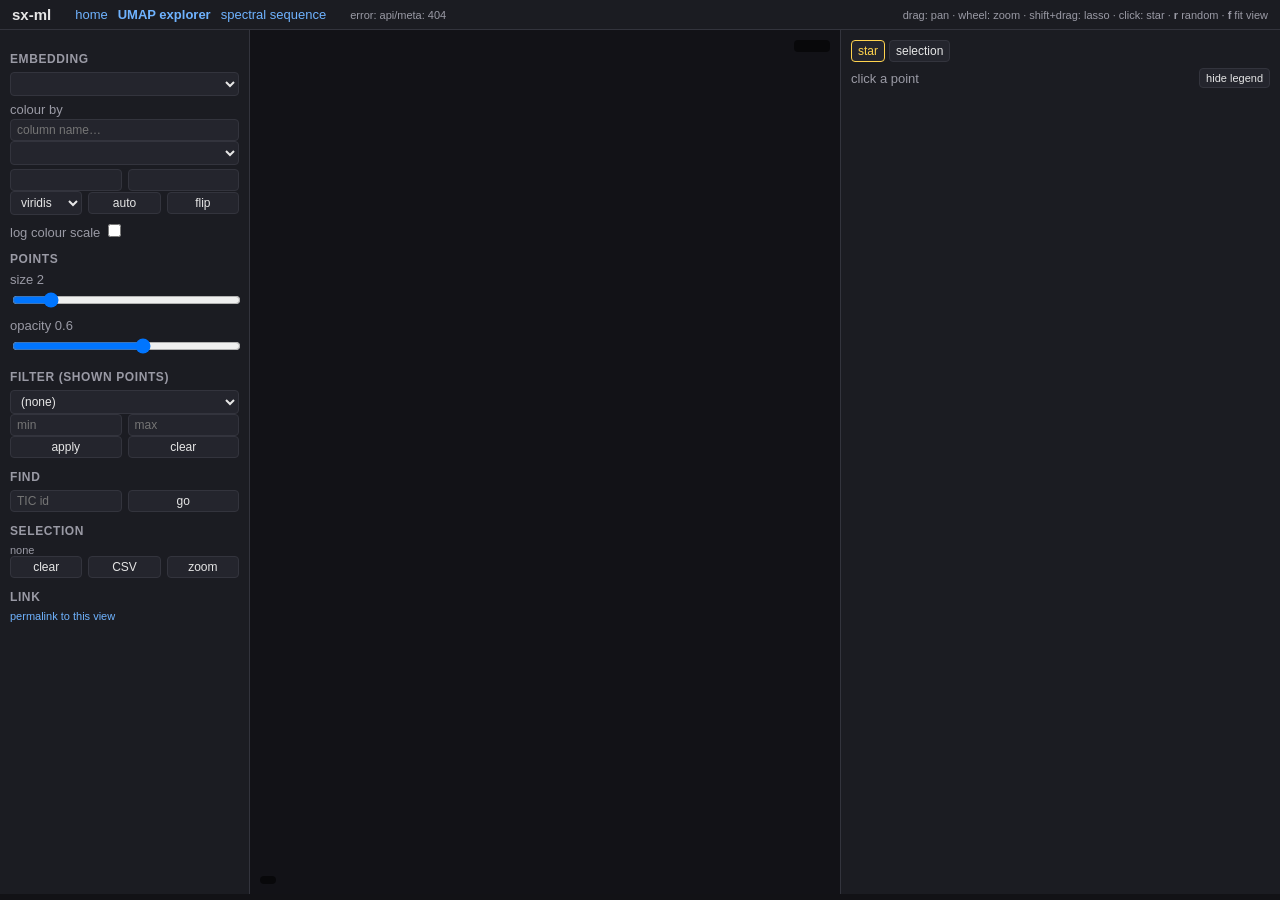
==== apps/sx-ml/umap.html @ e4309bd8 "WIP: add some minor analysis" ====
<!doctype html>
<html lang="en">
<head>
<meta charset="utf-8">
<title>sx-ml · UMAP explorer</title>
<link rel="stylesheet" href="styles.css">
<script src="vendor/plotly.min.js"></script>
<script src="scatter.js"></script>
</head>
<body>
<div class="topbar">
  <h1>sx-ml</h1>
  <span class="nav"><a href="index.html">home</a><a href="umap.html"><b>UMAP explorer</b></a><a href="sequence.html">spectral sequence</a></span>
  <span class="muted small" id="status">loading…</span>
  <span style="flex:1"></span>
  <span class="small muted">drag: pan · wheel: zoom · shift+drag: lasso · click: star · <b>r</b> random · <b>f</b> fit view</span>
</div>
<div class="umap-layout">
  <div class="sidebar">
    <h3>Embedding</h3>
    <select id="emb"></select>
    <label>colour by</label>
    <input id="colsearch" type="text" list="collist" placeholder="column name…">
    <datalist id="collist"></datalist>
    <select id="col" size="1"></select>
    <div class="small muted" id="colnote"></div>
    <div class="row" style="margin-top:4px">
      <input id="vmin" type="number" step="any" title="colour range min">
      <input id="vmax" type="number" step="any" title="colour range max">
    </div>
    <div class="row">
      <select id="cmap">
        <option value="viridis">viridis</option>
        <option value="turbo">turbo</option>
        <option value="coolwarm">coolwarm</option>
        <option value="magma">magma</option>
        <option value="grey">grey</option>
      </select>
      <button id="autorange" title="1-99 percentile">auto</button>
      <button id="flipcmap" title="reverse colormap">flip</button>
    </div>
    <label>log colour scale <input id="logc" type="checkbox"></label>
    <h3>Points</h3>
    <label>size <span id="sizeval" class="muted">2</span></label>
    <input id="size" type="range" min="1" max="8" step="0.5" value="2" style="width:100%">
    <label>opacity <span id="alphaval" class="muted">0.6</span></label>
    <input id="alpha" type="range" min="0.05" max="1" step="0.05" value="0.6" style="width:100%">
    <h3>Filter (shown points)</h3>
    <select id="fcol"><option value="">(none)</option></select>
    <div class="row">
      <input id="fmin" type="number" step="any" placeholder="min">
      <input id="fmax" type="number" step="any" placeholder="max">
    </div>
    <div class="row"><button id="fapply">apply</button><button id="fclear">clear</button></div>
    <div class="small muted" id="fstatus"></div>
    <h3>Find</h3>
    <div class="row"><input id="tic" type="text" placeholder="TIC id"><button id="go">go</button></div>
    <h3>Selection</h3>
    <div id="selinfo" class="small muted">none</div>
    <div class="row"><button id="selclear">clear</button><button id="selcsv">CSV</button><button id="selzoom">zoom</button></div>
    <h3>Link</h3>
    <div class="small"><a id="permalink" href="#">permalink to this view</a></div>
  </div>
  <div class="plotwrap">
    <canvas id="glcanvas"></canvas>
    <canvas id="overlay"></canvas>
    <div class="tooltip" id="tooltip"></div>
    <div class="colorbar" id="colorbar"><canvas id="cbcanvas" width="180" height="10"></canvas><div class="labels"><span id="cbmin"></span><span id="cbname"></span><span id="cbmax"></span></div></div>
    <div class="hud" id="hud"></div>
  </div>
  <div class="rightpanel">
    <div class="tabs">
      <button id="tab-star" class="active">star</button>
      <button id="tab-sel">selection</button>
    </div>
    <div id="pane-star">
      <div class="row" style="justify-content:space-between;align-items:center">
        <div id="startitle" class="muted">click a point</div>
        <button id="speclegend" class="small" style="flex:0 0 auto" title="show / hide the spectrum legend">hide legend</button>
      </div>
      <div id="spec" class="plot"></div>
      <div id="resid" class="plot short"></div>
      <table class="kv" id="starinfo"></table>
    </div>
    <div id="pane-sel" class="hidden">
      <div id="seltitle" class="muted">shift+drag to lasso a group</div>
      <div id="selresid" class="plot"></div>
      <div id="selnorm" class="plot short"></div>
      <div id="selhist" class="plot short"></div>
      <table class="kv" id="selstats"></table>
    </div>
  </div>
</div>
<script src="umap.js"></script>
</body>
</html>
---- apps/sx-ml/styles.css ----
:root {
  --bg: #121216;
  --panel: #1b1c22;
  --panel2: #24252d;
  --fg: #e6e6e6;
  --muted: #9a9aa5;
  --accent: #ffd34e;
  --accent2: #6fb3ff;
  --border: #33343d;
  font-family: -apple-system, BlinkMacSystemFont, "Segoe UI", Helvetica, Arial, sans-serif;
  font-size: 13px;
}
* { box-sizing: border-box; }
html, body { margin: 0; height: 100%; background: var(--bg); color: var(--fg); }
a { color: var(--accent2); text-decoration: none; }
a:hover { text-decoration: underline; }
button, select, input {
  background: var(--panel2); color: var(--fg); border: 1px solid var(--border);
  border-radius: 4px; padding: 3px 6px; font-size: 12px;
}
button { cursor: pointer; }
button:hover { border-color: var(--accent); }
input[type=range] { padding: 0; }
.topbar {
  display: flex; align-items: center; gap: 14px; padding: 6px 12px;
  background: var(--panel); border-bottom: 1px solid var(--border);
}
.topbar h1 { font-size: 15px; margin: 0 10px 0 0; font-weight: 600; }
.topbar .nav a { margin-right: 10px; }
.muted { color: var(--muted); }
.small { font-size: 11px; }

/* UMAP page layout */
.umap-layout {
  display: grid; grid-template-columns: 250px 1fr 440px;
  height: calc(100% - 36px);
}
.sidebar { background: var(--panel); border-right: 1px solid var(--border);
  padding: 10px; overflow-y: auto; }
.sidebar h3, .rightpanel h3 { font-size: 12px; text-transform: uppercase;
  letter-spacing: 0.05em; color: var(--muted); margin: 12px 0 6px; }
.sidebar label { display: block; margin: 6px 0 2px; color: var(--muted); }
.sidebar select, .sidebar input[type=text], .sidebar input[type=number] { width: 100%; }
.row { display: flex; gap: 6px; align-items: center; }
.row > * { flex: 1; }
.plotwrap { position: relative; background: #121216; }
.plotwrap canvas { position: absolute; left: 0; top: 0; width: 100%; height: 100%; }
#overlay { cursor: crosshair; }
.hud { position: absolute; left: 10px; bottom: 10px; background: rgba(0,0,0,0.55);
  padding: 4px 8px; border-radius: 4px; pointer-events: none; font-size: 12px; }
.tooltip { position: absolute; background: rgba(0,0,0,0.8); color: #fff;
  padding: 4px 7px; border-radius: 4px; pointer-events: none; font-size: 12px;
  white-space: nowrap; display: none; z-index: 5; }
.colorbar { position: absolute; right: 10px; top: 10px; background: rgba(0,0,0,0.55);
  padding: 6px 8px; border-radius: 4px; font-size: 11px; pointer-events: none; }
.colorbar canvas { display: block; width: 180px; height: 10px; }
.colorbar .labels { display: flex; justify-content: space-between; gap: 10px; white-space: nowrap; }
.rightpanel { background: var(--panel); border-left: 1px solid var(--border);
  overflow-y: auto; padding: 10px; }
.rightpanel .plot { width: 100%; height: 300px; }
.rightpanel .plot.short { height: 200px; }
table.kv { width: 100%; border-collapse: collapse; font-size: 12px; }
table.kv td { padding: 2px 4px; border-bottom: 1px solid var(--border); }
table.kv td:first-child { color: var(--muted); width: 45%; }
.tabs { display: flex; gap: 4px; margin-bottom: 6px; }
.tabs button.active { border-color: var(--accent); color: var(--accent); }
.hidden { display: none !important; }
.badge { display: inline-block; background: var(--panel2); border-radius: 3px;
  padding: 1px 6px; margin-right: 4px; }

/* Sequence page layout */
.seq-layout { display: grid; grid-template-columns: 300px 1fr; height: calc(100% - 36px); }
.seq-main { padding: 10px; overflow-y: auto; }
.seq-grid { display: grid; grid-template-columns: 1fr 1fr; gap: 10px; }
.seq-grid .plot { width: 100%; height: 340px; }
.seq-grid .plot.tall { height: 420px; }
.wide { grid-column: 1 / span 2; }
.slider-big { width: 100%; }
.readout { font-size: 20px; font-weight: 600; }
.landing { max-width: 760px; margin: 40px auto; line-height: 1.5; }
.landing h2 { margin-top: 28px; }
.landing code { background: var(--panel2); padding: 1px 4px; border-radius: 3px; }
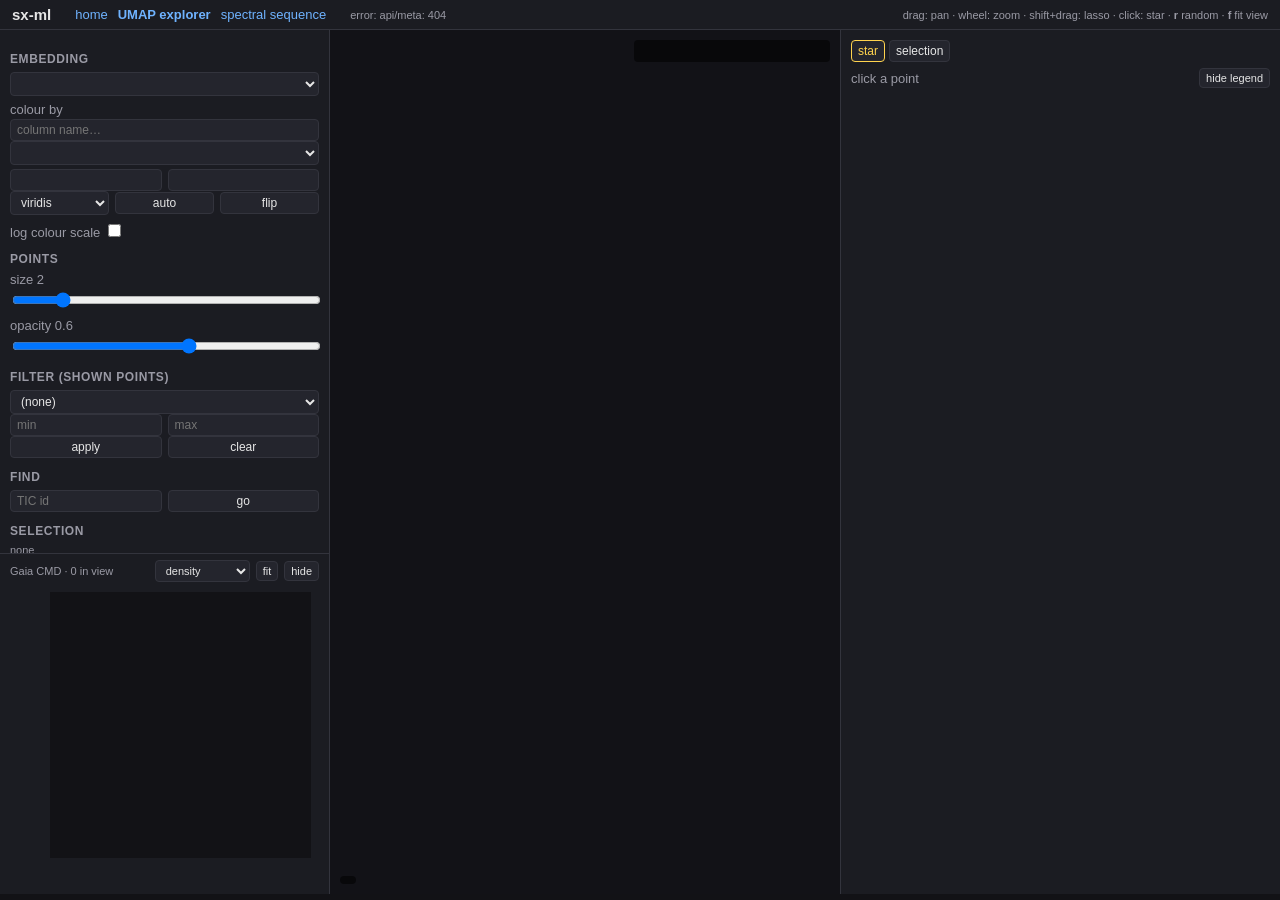
==== commit cf5a4eb8: "sx-ml: multiple datasets and a Gaia CMD panel" ====
--- a/apps/sx-ml/umap.html
+++ b/apps/sx-ml/umap.html
@@ -6,6 +6,7 @@
 <link rel="stylesheet" href="styles.css">
 <script src="vendor/plotly.min.js"></script>
 <script src="scatter.js"></script>
+<script src="hrpanel.js"></script>
 </head>
 <body>
 <div class="topbar">
@@ -16,7 +17,13 @@
   <span class="small muted">drag: pan · wheel: zoom · shift+drag: lasso · click: star · <b>r</b> random · <b>f</b> fit view</span>
 </div>
 <div class="umap-layout">
+  <div class="leftcol">
   <div class="sidebar">
+    <div id="dssection" class="hidden">
+      <h3>Sample</h3>
+      <div class="tabs" id="dsbtns"></div>
+      <div class="small muted" id="dsnote"></div>
+    </div>
     <h3>Embedding</h3>
     <select id="emb"></select>
     <label>colour by</label>
@@ -61,6 +68,17 @@
     <h3>Link</h3>
     <div class="small"><a id="permalink" href="#">permalink to this view</a></div>
   </div>
+  <div class="hrpanel" id="hrpanel">
+    <div class="row hrhead">
+      <span class="small muted" title="Gaia DR3 absolute G vs BP-RP, dereddened (TARS); dashed: running-median main sequence, dotted: 0.75 mag above it (equal-mass pair)">Gaia CMD · <span id="hrcount"></span></span>
+      <span style="flex:1"></span>
+      <select id="hrmode" class="small" title="cell colour: star density, or the mean of the colour column"><option value="density">density</option><option value="mean">mean colour</option></select>
+      <button id="hrfit" class="small" title="reset the view (or double click)">fit</button>
+      <button id="hrhide" class="small" title="show / hide the CMD panel">hide</button>
+    </div>
+    <div class="hrwrap" id="hrwrap"><div class="tooltip" id="hrtip"></div></div>
+  </div>
+  </div>
   <div class="plotwrap">
     <canvas id="glcanvas"></canvas>
     <canvas id="overlay"></canvas>
--- a/apps/sx-ml/styles.css
+++ b/apps/sx-ml/styles.css
@@ -32,11 +32,19 @@
 
 /* UMAP page layout */
 .umap-layout {
-  display: grid; grid-template-columns: 250px 1fr 440px;
+  display: grid; grid-template-columns: 330px 1fr 440px;
   height: calc(100% - 36px);
 }
-.sidebar { background: var(--panel); border-right: 1px solid var(--border);
-  padding: 10px; overflow-y: auto; }
+.leftcol { display: grid; grid-template-rows: 1fr auto; min-height: 0;
+  background: var(--panel); border-right: 1px solid var(--border); }
+.sidebar { padding: 10px; overflow-y: auto; min-height: 0; }
+.hrpanel { border-top: 1px solid var(--border); padding: 6px 10px 8px; }
+.hrpanel .hrhead { margin-bottom: 4px; }
+.hrpanel .hrhead > * { flex: 0 0 auto; }
+.hrpanel .hrwrap { position: relative; width: 100%; height: 300px; overflow: hidden; }
+.hrpanel .hrwrap.hidden { display: none; }
+.tabs button.ds { flex: 1; white-space: normal; line-height: 1.25; padding: 4px 5px; }
+.tabs button.ds:disabled { color: var(--muted); cursor: default; border-color: var(--border); }
 .sidebar h3, .rightpanel h3 { font-size: 12px; text-transform: uppercase;
   letter-spacing: 0.05em; color: var(--muted); margin: 12px 0 6px; }
 .sidebar label { display: block; margin: 6px 0 2px; color: var(--muted); }
@@ -53,7 +61,7 @@
   white-space: nowrap; display: none; z-index: 5; }
 .colorbar { position: absolute; right: 10px; top: 10px; background: rgba(0,0,0,0.55);
   padding: 6px 8px; border-radius: 4px; font-size: 11px; pointer-events: none; }
-.colorbar canvas { display: block; width: 180px; height: 10px; }
+.colorbar canvas { position: static; display: block; width: 180px; height: 10px; }
 .colorbar .labels { display: flex; justify-content: space-between; gap: 10px; white-space: nowrap; }
 .rightpanel { background: var(--panel); border-left: 1px solid var(--border);
   overflow-y: auto; padding: 10px; }
